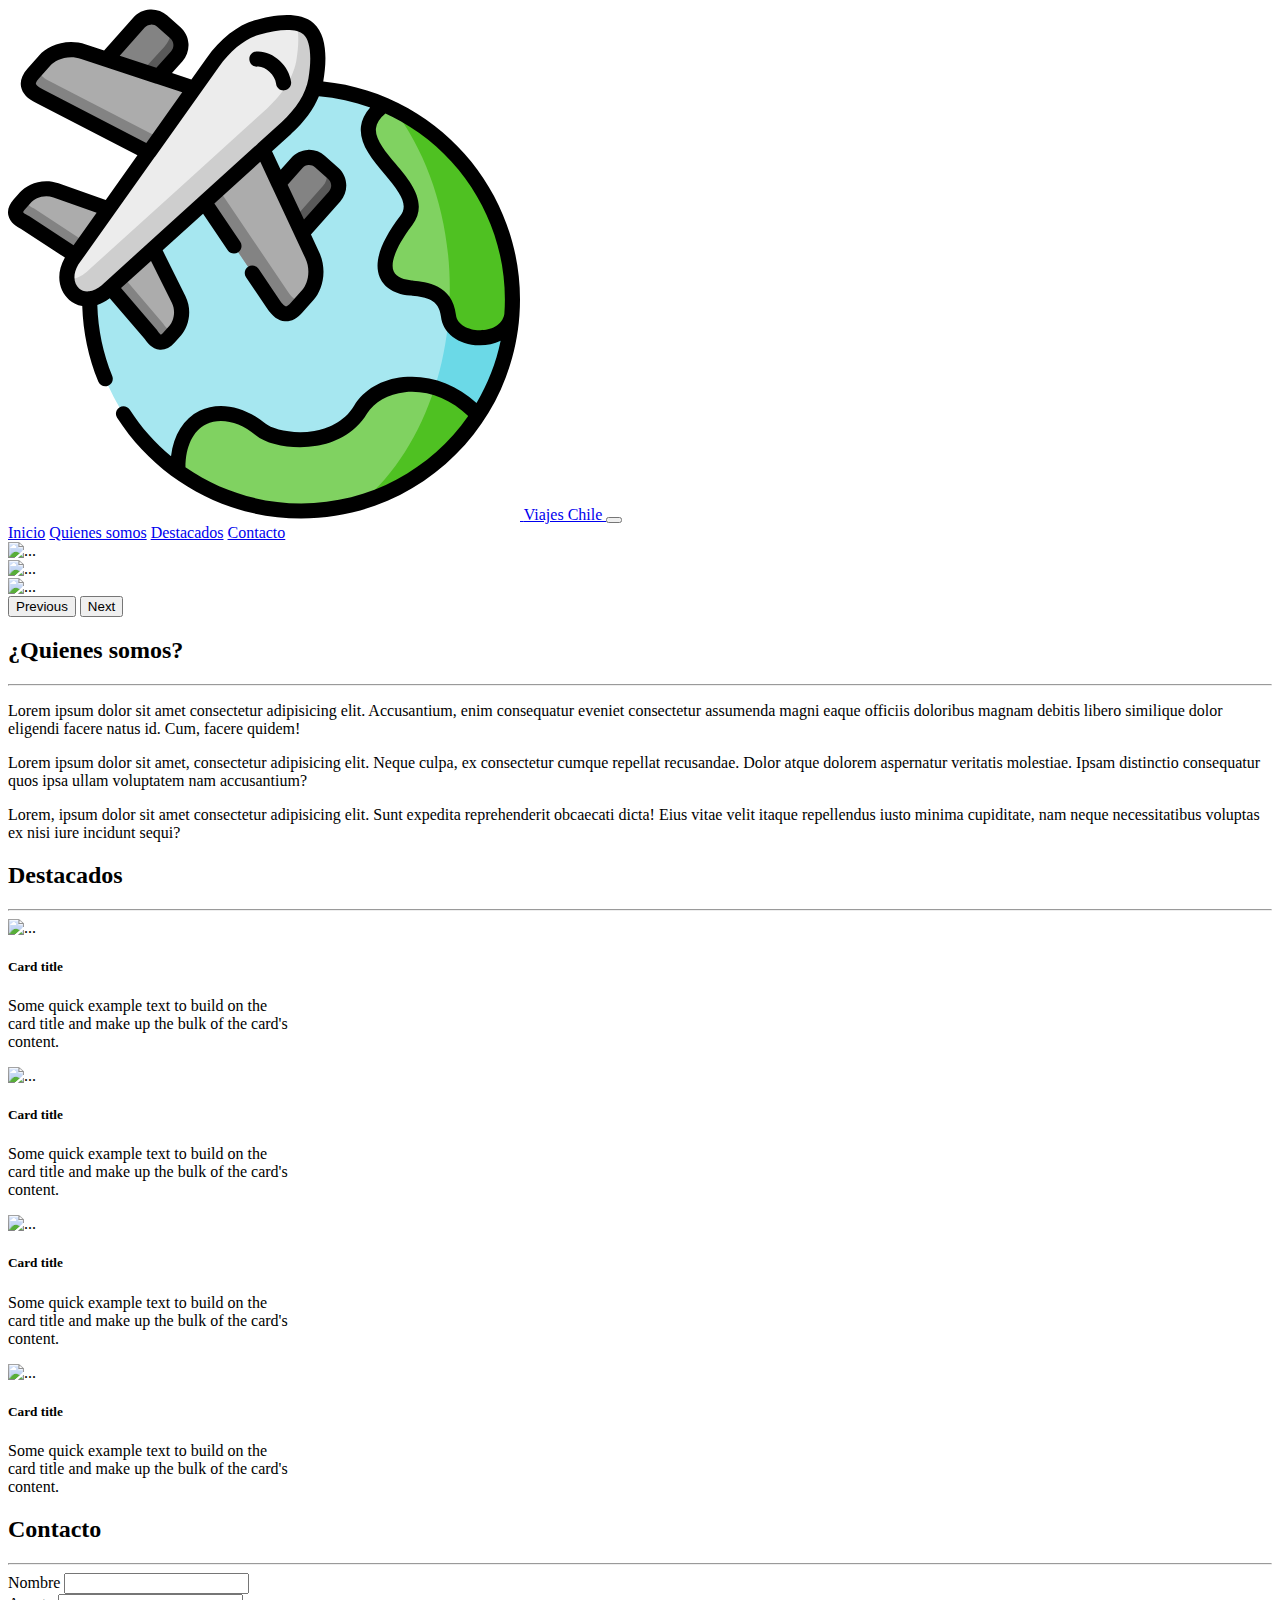
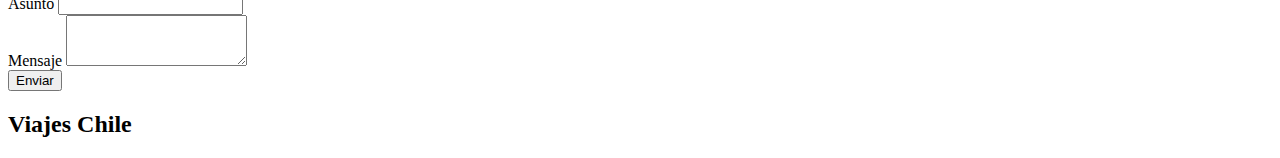
==== index.html @ 180820e5 "arreglo de error en links de las redes del footer" ====
<!DOCTYPE html>
<html lang="en">

<head>
    <meta charset="UTF-8">
    <meta http-equiv="X-UA-Compatible" content="IE=edge">
    <meta name="viewport" content="width=device-width, initial-scale=1.0">
    <link href="https://cdn.jsdelivr.net/npm/bootstrap@5.3.0-alpha3/dist/css/bootstrap.min.css" rel="stylesheet"
        integrity="sha384-KK94CHFLLe+nY2dmCWGMq91rCGa5gtU4mk92HdvYe+M/SXH301p5ILy+dN9+nJOZ" crossorigin="anonymous">
    <link rel="preconnect" href="https://fonts.googleapis.com">
    <link rel="preconnect" href="https://fonts.gstatic.com" crossorigin>
    <link href="https://fonts.googleapis.com/css2?family=Raleway:wght@300;400;500;700&display=swap" rel="stylesheet">
    <link rel="stylesheet" href="assets/css/styles.css">
    <title>Viajes Chile</title>
</head>

<body>


    <section id="inicio">

        <nav class="navbar navbar-expand-lg fixed-top navbar-dark" id="navbar">
            <div class="container">
                <a class="navbar-brand " id="titulo" href="#"> <svg id="Layer_1" enable-background="new 0 0 512 512"
                        height="512" viewBox="0 0 512 512" width="512" xmlns="http://www.w3.org/2000/svg">
                        <g clip-rule="evenodd" fill-rule="evenodd">
                            <path
                                d="m503.929 306.615c-2.627 36.922-14.733 71.272-33.92 100.535-37.746 57.698-102.902 95.791-176.938 95.791-45.941 0-88.455-14.746-123.117-39.751-53.45-38.551-88.284-101.507-88.284-172.378l127.572-177.551 96.564-33.064c24.955 1.486 48.71 7.287 70.581 16.689 6.853 2.943 13.534 6.258 20.015 9.888 64.471 36.236 108.042 105.307 108.042 184.581-.001 5.144-.173 10.23-.515 15.26z"
                                fill="#a6e7f0" />
                            <path
                                d="m396.401 106.774c64.471 36.236 108.042 105.307 108.042 184.581 0 5.144-.171 10.231-.514 15.26-4.825 32.235-60.531 29.149-63.472 1.057-2.712-25.863-26.554-26.52-37.518-27.606-27.01-2.743-39.259-22.062-4.768-67.385 28.724-37.751-76.606-76.073-21.785-115.795 6.852 2.943 13.534 6.258 20.015 9.888z"
                                fill="#80d261" />
                            <path
                                d="m312 153.526 13.248 11.774c6.738 6.001 7.366 16.432 1.371 23.205l-32.607 36.722-24.898-18.261 1.57-31.635 18.159-20.433c5.998-6.773 16.419-7.373 23.157-1.372z"
                                fill="#838383" />
                            <path
                                d="m270.685 175.331 23.327 49.896 10.193 21.862c7.566 16.175 2.113 32.55-3.94 39.351l-11.764 13.231c-8.88 10.031-16.246 7.03-23.384-3.801l-68.668-101.621 9.651-45.809 48.71-7.116z"
                                fill="#acacac" />
                            <path
                                d="m145.341 240.601 25.269 50.868c6.196 12.488 1.627 25.434-3.084 30.749l-6.453 7.259c-6.938 7.83-12.706 5.515-18.273-2.972l-40.287-47.067 9.536-27.52z"
                                fill="#acacac" />
                            <path
                                d="m47.978 182.418 52.622 18.518-.228 36.065-32.864 10.516-51.023-33.35c-9.051-4.544-12.049-10.002-5.082-17.804l6.453-7.287c4.71-5.286 16.988-11.288 30.122-6.658z"
                                fill="#acacac" />
                            <path
                                d="m352.573 401.692c18.816-31.292 76.777-38.437 117.435 5.458-37.746 57.698-102.902 95.791-176.938 95.791-45.941 0-88.455-14.746-123.117-39.751-1.913-57.983 44.884-73.015 82.602-41.837 16.246 13.403 76.291 19.89 100.018-19.661z"
                                fill="#80d261" />
                            <path
                                d="m143.371 9.068c3.883 0 7.766 1.343 10.85 4.115l13.248 11.774c6.767 6.001 7.366 16.461 1.371 23.205l-18.131 20.433h-38.66l-13.591-17.318 32.607-36.722c3.226-3.629 7.738-5.487 12.249-5.487z"
                                fill="#838383" />
                            <path
                                d="m98.458 51.277 52.251 17.318 35.576 11.774-6.282 46.01-39.345 18.232-108.927-56.327c-11.592-5.83-15.418-12.774-6.51-22.805l11.764-13.231c6.025-6.801 21.643-14.146 38.574-8.545z"
                                fill="#acacac" />
                            <path
                                d="m248.871 19.527c17.503-5.201 40.658-8.659 51.68 1.257 11.135 9.773 10.393 33.178 7.281 51.182-.457 2.686-1.114 5.43-2.027 8.23-4.054 12.745-12.763 26.377-27.496 39.837l-23.499 21.29-58.361 52.925-94.023 85.103-3.997 3.772c-5.71 4.744-11.478 7.144-16.76 7.687-17.817 1.829-30.237-17.461-17.702-38.322l3.54-4.972 73.151-102.907 45.627-64.242 18.388-25.834c14.133-19.774 29.608-30.662 44.198-35.006z"
                                fill="#ececec" />
                            <path
                                d="m235.281 121.977-58.361 52.925-94.023 85.103-3.997 3.772c-5.739 4.744-11.478 7.144-16.76 7.687-1.085.114-2.141.143-3.169.114 1.056 12.031 10.65 20.461 22.699 19.233 5.282-.543 11.05-2.943 16.76-7.687l3.997-3.772 94.023-85.103 58.361-52.925 23.499-21.29c14.733-13.46 23.441-27.091 27.496-39.837.914-2.801 1.57-5.544 2.027-8.23 3.112-18.004 3.855-41.409-7.281-51.182-3.141-2.829-7.252-4.572-11.963-5.487 2.77 11.117 1.77 25.405-.286 37.351-.457 2.686-1.114 5.401-2.027 8.202-4.054 12.745-12.763 26.377-27.496 39.837z"
                                fill="#cecece" />
                            <path
                                d="m279.422 282.924-68.697-101.621-14.276 12.946 68.668 101.621c7.138 10.831 14.505 13.831 23.384 3.801l6.424-7.23c-5.566 1.714-10.592-2.029-15.503-9.517z"
                                fill="#838383" />
                            <path
                                d="m314.913 178.074-28.124 31.692 7.224 15.46 32.607-36.722c5.996-6.773 5.368-17.204-1.371-23.205l-11.649-10.374v.029c6.681 6.002 7.28 16.405 1.313 23.12z"
                                fill="#595959" />
                            <path
                                d="m134.169 63.008 16.54 5.587 18.131-20.433c5.996-6.744 5.396-17.204-1.371-23.205l-9.08-8.087c6.71 6.03 4.132 15.303-1.978 21.962z"
                                fill="#595959" />
                            <path
                                d="m151.108 129.864-108.898-56.326c-8.109-4.058-12.42-8.688-11.221-14.546l-5.768 6.487c-8.908 10.031-5.082 16.975 6.51 22.805l108.927 56.326z"
                                fill="#838383" />
                            <path
                                d="m155.049 315.388-40.287-47.067-12.249 11.117 40.287 47.067c5.568 8.487 11.335 10.802 18.273 2.972l5.825-6.544c-4.226 1.114-8.08-1.829-11.849-7.545z"
                                fill="#838383" />
                            <path
                                d="m77.13 233.971-50.994-33.35c-6.11-3.086-9.451-6.544-8.851-10.888l-5.882 6.63c-6.967 7.802-3.969 13.26 5.082 17.804l51.023 33.35z"
                                fill="#838383" />
                            <path
                                d="m504.443 291.355c0-79.274-43.571-148.345-108.042-184.581-3.455-1.943-6.995-3.801-10.593-5.573 34.577 45.781 55.991 109.28 55.991 179.466 0 9.573-.4 19.004-1.171 28.263 4.426 26.92 58.561 29.435 63.3-2.315.343-5.03.515-10.116.515-15.26z"
                                fill="#4fc122" />
                            <path
                                d="m503.929 306.615c-4.74 31.749-58.875 29.235-63.3 2.315-2.084 24.834-6.824 48.553-13.876 70.643 14.961 4.401 30.037 13.288 43.257 27.577 19.186-29.263 31.292-63.613 33.919-100.535z"
                                fill="#6bd9e7" />
                            <path
                                d="m426.752 379.573c-15.047 47.267-40.573 87.132-72.637 114.424 48.082-14.517 88.969-45.695 115.894-86.846-13.22-14.29-28.296-23.177-43.257-27.578z"
                                fill="#4fc122" />
                        </g>
                        <path
                            d="m512 291.354c0-79.124-42.876-152.375-111.898-191.17-26.384-14.819-54.89-23.801-84.85-26.795.008-.045.019-.09.027-.135 3.396-19.647 4.463-45.682-9.673-58.088-14.816-13.333-43.254-7.528-58.891-2.883-17.564 5.229-34.229 18.32-48.202 37.873l-15.132 21.289-19.399-6.424 10.506-11.839c4.248-4.778 6.377-10.945 5.996-17.364-.381-6.413-3.222-12.278-7.994-16.512l-13.243-11.766c-4.768-4.247-10.927-6.373-17.332-5.995-6.398.382-12.257 3.218-16.501 7.992l-29.31 33.009-18.171-6.017c-21.062-6.966-39.411 2.587-46.596 10.698l-11.766 13.235c-5.468 6.157-7.666 12.28-6.531 18.202 1.238 6.463 6.242 11.819 15.22 16.334l101.188 52.325-31.701 44.599-47.257-16.632c-17.015-6-32.212 1.951-38.293 8.776l-6.432 7.263c-4.64 5.196-6.494 10.45-5.509 15.614 1.519 7.973 9.342 12.209 12.45 13.782l44.198 28.889c-10.188 17.855-5.242 34.041 4.36 42.283 3.346 2.872 7.799 5.188 12.979 6.153.84 26.083 6.207 51.472 16.017 75.569 1.194 2.933 4.02 4.71 7.002 4.71.949 0 1.913-.18 2.846-.559 3.865-1.574 5.724-5.983 4.15-9.848-9.211-22.628-14.218-46.486-14.932-71.002 4.006-1.317 8.177-3.498 12.412-6.765l35.011 40.903c1.943 2.935 7.041 10.148 15.096 10.731.352.025.702.038 1.052.038 4.866 0 9.514-2.464 13.825-7.328l6.46-7.268c6.084-6.864 12.222-22.946 4.196-39.124l-22.728-45.754 40.42-36.648 24.642 36.47c1.46 2.161 3.843 3.326 6.269 3.326 1.456 0 2.927-.42 4.224-1.296 3.458-2.337 4.368-7.034 2.031-10.493l-25.854-38.264 45.922-41.636 11.48 24.581c.048.108.097.215.15.321l33.428 71.577c6.497 13.889.96 26.967-2.743 31.127l-11.775 13.243c-2.578 2.913-4.28 3.654-4.891 3.577-.866-.061-3.214-1.505-6.573-6.601l-20.844-30.835c-2.336-3.457-7.035-4.365-10.493-2.029-3.458 2.337-4.366 7.035-2.029 10.494l20.795 30.762c5.585 8.473 11.496 12.819 18.072 13.286.387.028.771.042 1.156.042 5.604-.001 11.023-2.914 16.113-8.665l11.761-13.228c7.219-8.111 14.544-27.475 5.142-47.573l-8.103-17.349 29.327-33.027c8.755-9.888 7.857-25.077-2.008-33.864l-13.242-11.768c-4.774-4.253-10.932-6.389-17.34-6.004-6.404.38-12.264 3.225-16.491 7.999l-10.522 11.839-8.653-18.529 19.363-17.556c.007-.006.013-.012.02-.018 12.864-11.747 22.171-24.486 27.512-37.466 17.676 1.522 34.815 5.286 51.268 11.234-5.329 5.893-8.372 12.158-9.205 18.953-2.124 17.315 10.788 32.654 23.275 47.489 17.164 20.392 24.329 31.209 15.904 42.282-19.84 26.071-26.687 46.691-20.352 61.287 3.13 7.211 10.94 16.22 30.389 18.196.629.063 1.299.123 2.005.187 14.137 1.285 26.973 3.834 28.741 20.684 1.731 16.531 17.42 28.398 38.152 28.857.372.008.745.013 1.119.013 6.984 0 14.149-1.449 20.434-4.494-4.614 22.277-12.876 43.23-24.118 62.218-21.101-19.23-47.301-28.632-73.179-25.954-21.681 2.238-39.633 12.698-49.257 28.705-10.116 16.861-27.211 22.976-39.77 25.137-21.578 3.711-42.298-1.922-48.954-7.412-21.109-17.449-46.316-22.35-65.781-12.791-15.952 7.834-25.969 24.06-28.568 45.57-15.758-13.147-29.692-28.785-41.194-46.624-2.261-3.508-6.937-4.517-10.447-2.257-3.507 2.262-4.518 6.939-2.256 10.447 40.624 63.008 109.388 100.625 183.947 100.625 58.484 0 113.465-22.796 154.814-64.19 37.463-37.502 59.675-86.204 63.516-138.564.001-.004.001-.007.002-.01.062-.414.08-.824.074-1.23.342-5.022.525-10.072.525-15.152zm-217.497-131.447c1.555-1.756 3.714-2.801 6.079-2.942 2.364-.145 4.639.642 6.398 2.209l13.242 11.768c3.653 3.254 3.985 8.886.745 12.545l-24.985 28.137-16.344-34.994zm-157.79-140.331c1.561-1.756 3.728-2.802 6.101-2.943 2.371-.158 4.634.638 6.387 2.199l13.254 11.778c1.755 1.557 2.8 3.725 2.941 6.104.142 2.386-.641 4.668-2.209 6.432l-14.822 16.704-36.641-12.133zm-101.586 61.957c-6.612-3.325-7.197-5.479-7.242-5.713-.115-.598.386-2.392 2.985-5.318l11.773-13.243c3.685-4.159 15.999-11.193 30.542-6.38l74.85 24.785c.126.048.254.086.382.127l25.803 8.544-35.927 50.545zm-15.251 125.881c-3.323-1.668-4.404-2.856-4.706-3.271.127-.362.547-1.263 1.891-2.77l6.437-7.269c2.613-2.932 11.773-8.155 21.972-4.557l43.169 15.191-23.083 32.475-44.935-29.37c-.241-.158-.49-.301-.745-.429zm143.964 87.413c4.797 9.67.656 19.416-1.962 22.37l-6.461 7.269c-1.325 1.495-2.17 2.016-2.516 2.185-.449-.255-1.751-1.194-3.782-4.291-.176-.268-.369-.525-.577-.768l-35.519-41.496 29.992-27.193zm109.375-180.376-23.291 21.117c-.13.111-.257.225-.378.343l-156.066 141.5c-4.184 3.445-8.473 5.417-12.424 5.874-.086.007-.172.013-.257.023-3.649.363-7.001-.57-9.692-2.88-4.926-4.228-7.061-13.213-.804-23.809l76.415-107.506c.057-.077.112-.154.166-.234l63.936-89.951c11.99-16.777 25.894-27.898 40.203-32.157 20.81-6.185 37.853-6.326 44.542-.307 6.675 5.858 8.521 22.8 4.817 44.226-2.516 14.696-11.911 29.828-27.167 43.761zm198.213 207.755c-10.884-.241-22.435-5.581-23.455-15.322-3.209-30.599-30.676-33.096-42.404-34.162-.663-.061-1.293-.118-1.866-.175-6.705-.68-15.277-2.825-18.032-9.175-3.827-8.816 2.921-25.626 18.515-46.117 16.673-21.913-1.648-43.678-16.369-61.167-10.402-12.357-21.158-25.136-19.836-35.915.604-4.925 3.726-9.712 9.489-14.554 5.154 2.356 10.233 4.936 15.229 7.742 64.265 36.12 104.187 104.323 104.187 177.992 0 4.951-.187 9.859-.535 14.723-2.202 12.246-14.722 16.365-24.923 16.13zm-178.358 173.178c-42.062 0-82.134-12.887-115.609-36.088.134-20.956 7.608-36.519 20.79-42.992 14.06-6.908 33.023-2.739 49.494 10.878 12.106 9.987 38.392 14.565 61.139 10.654 15.677-2.697 37.106-10.482 50.165-32.25 7.043-11.713 21.194-19.734 37.852-21.453 22.298-2.308 45.073 6.344 63.312 23.836-36.874 52.805-98.042 87.415-167.143 87.415z" />
                        <path
                            d="m248.269 43.546c-4.159.349-7.248 4.002-6.9 8.161.349 4.16 3.999 7.258 8.162 6.9 7.583-.615 17.629 8.602 18.553 17.04.424 3.87 3.698 6.736 7.503 6.736.275 0 .553-.015.832-.046 4.149-.454 7.144-4.186 6.69-8.334-1.828-16.692-19.08-31.793-34.84-30.457z" />
                    </svg> <span id="titulo"> Viajes Chile </span> </a>
                <button class="navbar-toggler" type="button" data-bs-toggle="collapse"
                    data-bs-target="#navbarNavAltMarkup" aria-controls="navbarNavAltMarkup" aria-expanded="false"
                    aria-label="Toggle navigation">
                    <span class="navbar-toggler-icon"></span>
                </button>
                <div class="collapse navbar-collapse" id="navbarNavAltMarkup">
                    <div class="navbar-nav ms-auto">
                        <a class="nav-link active" aria-current="page" href="#inicio" smoothScroll="true">Inicio</a>
                        <a class="nav-link  d-none d-md-block" href="#quienes-somos" smoothScroll="true">Quienes
                            somos</a>
                        <a class="nav-link  " href="#destacados" smoothScroll="true">Destacados</a>
                        <a class="nav-link" href="#contacto" smoothScroll="true">Contacto</a>
                    </div>
                </div>
            </div>
        </nav>


        <div id="carouselExampleFade" class="carousel slide carousel-fade" data-bs-ride="carousel">
            <div class="carousel-inner">
                <div class="carousel-item active">
                    <img src="/assets/img/carousel1.jpg" class="d-block w-100" alt="...">
                </div>
                <div class="carousel-item">
                    <img src="/assets/img/carousel2.jpg" class="d-block w-100" alt="...">
                </div>
                <div class="carousel-item">
                    <img src="/assets/img/carousel3.jpg" class="d-block w-100" alt="...">
                </div>
            </div>
            <button class="carousel-control-prev" type="button" data-bs-target="#carouselExampleFade"
                data-bs-slide="prev">
                <span class="carousel-control-prev-icon" aria-hidden="true"></span>
                <span class="visually-hidden">Previous</span>
            </button>
            <button class="carousel-control-next" type="button" data-bs-target="#carouselExampleFade"
                data-bs-slide="next">
                <span class="carousel-control-next-icon" aria-hidden="true"></span>
                <span class="visually-hidden">Next</span>
            </button>
        </div>
    </section>



    <section id="quienes-somos" class="d-none d-md-block py-5  ">

        <h2 id="quienes-somos-titulo" class="text-center text-uppercase ">¿Quienes somos?</h2>
        <hr class="linea-separadora container ">


        <div class=" paragraphs d-flex my-4   px-0 row justify-content-around ">

            <div class="d-flex flex-column col-3 py-2" id="parrafo-1   ">

                <div class="icon-container text-center py-1 "><i class="fa-solid fa-plane fa-lg"
                        style="color: #ffffff;"></i></div>
                <p>Lorem ipsum dolor sit amet consectetur adipisicing elit. Accusantium, enim consequatur eveniet
                    consectetur assumenda magni eaque officiis doloribus magnam debitis libero similique dolor eligendi
                    facere natus id. Cum, facere quidem!</p>
            </div>
            <div id="parrafo-2 " class="d-flex flex-column-reverse col-3 ">

                <div class="icon-container text-center py-1 "><i class="fa-solid fa-mountain fa-lg"></i></div>
                <p>Lorem ipsum dolor sit amet, consectetur adipisicing elit. Neque culpa, ex consectetur cumque repellat
                    recusandae. Dolor atque dolorem aspernatur veritatis molestiae. Ipsam distinctio consequatur quos
                    ipsa ullam voluptatem nam accusantium?</p>
            </div>
            <div id="parrafo-3" class="d-flex flex-column col-3  ">

                <div class="icon-container text-center py-1 "><i class="fa-solid fa-route fa-lg"
                        style="color: #ffffff;"></i></i></div>
                <p>Lorem, ipsum dolor sit amet consectetur adipisicing elit. Sunt expedita reprehenderit obcaecati
                    dicta! Eius vitae velit itaque repellendus iusto minima cupiditate, nam neque necessitatibus
                    voluptas ex nisi iure incidunt sequi?</p>
            </div>

        </div>

    </section>

    <section id="destacados" class="py-5">

        <h2 class="text-center text-uppercase ">Destacados</h2>
        <hr class="linea-separadora container">

        <div id="cards-container "
            class=" py-2 container d-flex flex-column justify-content-lg-between  justify-content-xl-between  justify-content-xxl-between flex-lg-row flex-xl-row flex-xxl-row ">
            <div class="card my-3 mx-auto" style="width: 18rem;">
                <img src="/assets/img/card1.jpg" class="card-img-top" alt="...">
                <div class="card-body">
                    <h5 class="card-title related-recipe-title text-center ">Card title</h5>
                    <p class="card-text">Some quick example text to build on the card title and make up the bulk of the
                        card's content.</p>
                </div>
            </div>
            <div class="card my-3 mx-auto" style="width: 18rem;">
                <img src="/assets/img/card2.jpg" class="card-img-top" alt="...">
                <div class="card-body">
                    <h5 class="card-title related-recipe-title text-center ">Card title</h5>
                    <p class="card-text">Some quick example text to build on the card title and make up the bulk of the
                        card's content.</p>
                </div>
            </div>
            <div class="card my-3 mx-auto " style="width: 18rem;">
                <img src="/assets/img/card3.jpg" class="card-img-top" alt="...">
                <div class="card-body">
                    <h5 class="card-title related-recipe-title text-center ">Card title</h5>
                    <p class="card-text">Some quick example text to build on the card title and make up the bulk of the
                        card's content.</p>
                </div>
            </div>
            <div class="card my-3 mx-auto" style="width: 18rem;">
                <img src="/assets/img/card4.jpg" class="card-img-top" alt="...">
                <div class="card-body">
                    <h5 class="card-title related-recipe-title text-center ">Card title</h5>
                    <p class="card-text">Some quick example text to build on the card title and make up the bulk of the
                        card's content.</p>
                </div>
            </div>
        </div>
    </section>

    <section id="contacto" class="py-5">
        <h2 class="text-center text-uppercase ">Contacto</h2>
        <hr class="linea-separadora container ">

        <div class="container">
            <div class="mb-3">
                <label for="exampleFormControlInput1" class="form-label">Nombre</label>
                <input type="email" class="form-control" id="exampleFormControlInput1">
            </div>
            <div class="mb-3">
                <label for="exampleFormControlInput1" class="form-label">Asunto</label>
                <input type="text" class="form-control" id="exampleFormControlInput2">
            </div>
            <div class="mb-3">
                <label for="exampleFormControlTextarea1" class="form-label">Mensaje</label>
                <textarea class="form-control" id="exampleFormControlTextarea1" rows="3"></textarea>
            </div>

            <button type="button" class="btn button">Enviar</button>

        </div>
    </section>

    <footer id="footer" class="py-5">
        <div class="container d-flex justify-content-between">
            <h2 id="titulo-footer" class="text-uppercase ">Viajes Chile</h2>
            <div class="icons  ">
                <a href="https://github.com/"><i class="fa-brands fa-github fa-2xl mx-1 "
                    style="color: #ffffff;"></i></a>
                <a href="https://www.linkedin.com/in/paolo-cordova-miranda/"> <i
                        class="fa-brands fa-linkedin fa-2xl mx-1 " style="color: #ffffff;"></i></a>
                <a href="https://twitter.com/"><i class="fa-brands fa-square-twitter fa-2xl mx-1"
                        style="color: #ffffff;"></i></a>
                <a href="https://es-la.facebook.com/"> <i class="fa-brands fa-square-facebook fa-2xl mx-1 "
                        style="color: #ffffff;"></i></a>


            </div>
    </footer>
    </div>
    <script src="https://kit.fontawesome.com/6d704114c3.js" crossorigin="anonymous"></script>
    <script src="/assets/js/scripts.js"></script>
    <script src="https://cdn.jsdelivr.net/npm/@popperjs/core@2.11.7/dist/umd/popper.min.js"
        integrity="sha384-zYPOMqeu1DAVkHiLqWBUTcbYfZ8osu1Nd6Z89ify25QV9guujx43ITvfi12/QExE"
        crossorigin="anonymous"></script>
    <script src="https://cdn.jsdelivr.net/npm/bootstrap@5.3.0-alpha3/dist/js/bootstrap.min.js"
        integrity="sha384-Y4oOpwW3duJdCWv5ly8SCFYWqFDsfob/3GkgExXKV4idmbt98QcxXYs9UoXAB7BZ"
        crossorigin="anonymous"></script>

</body>

</html>
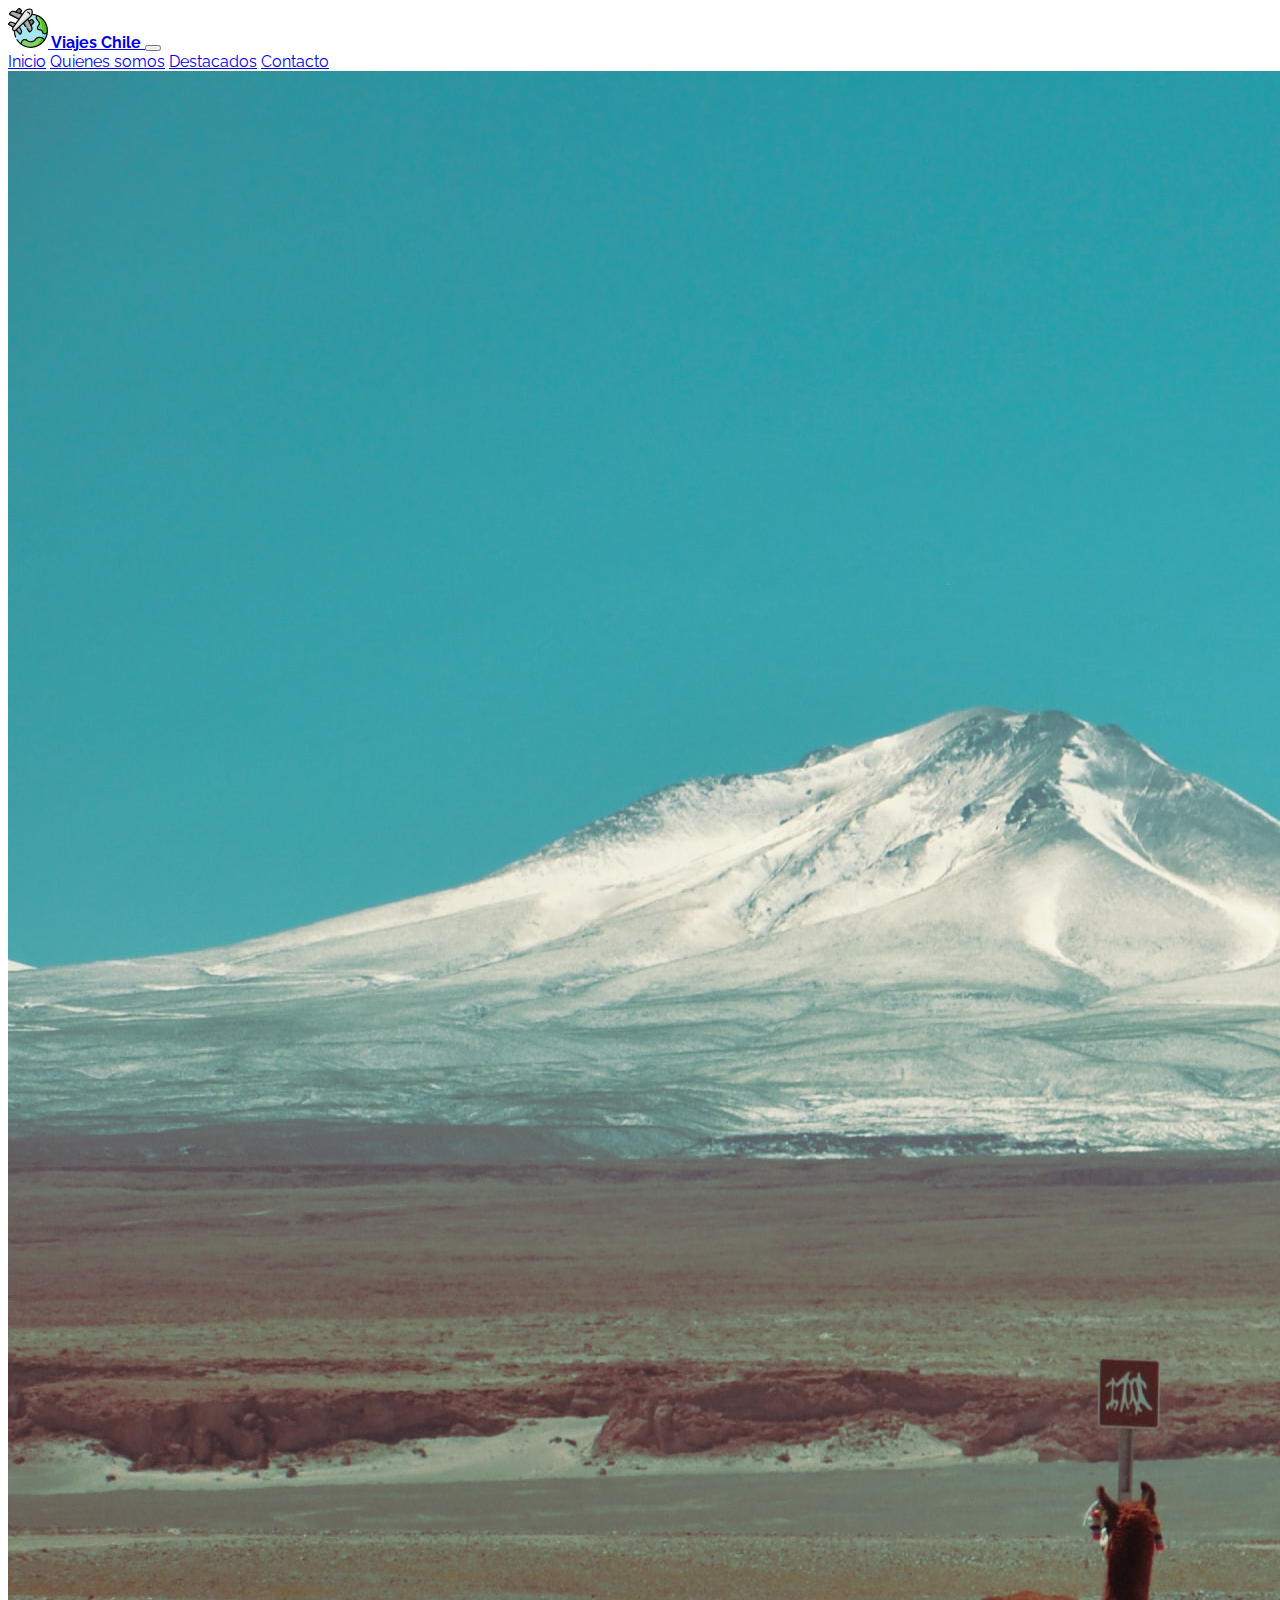
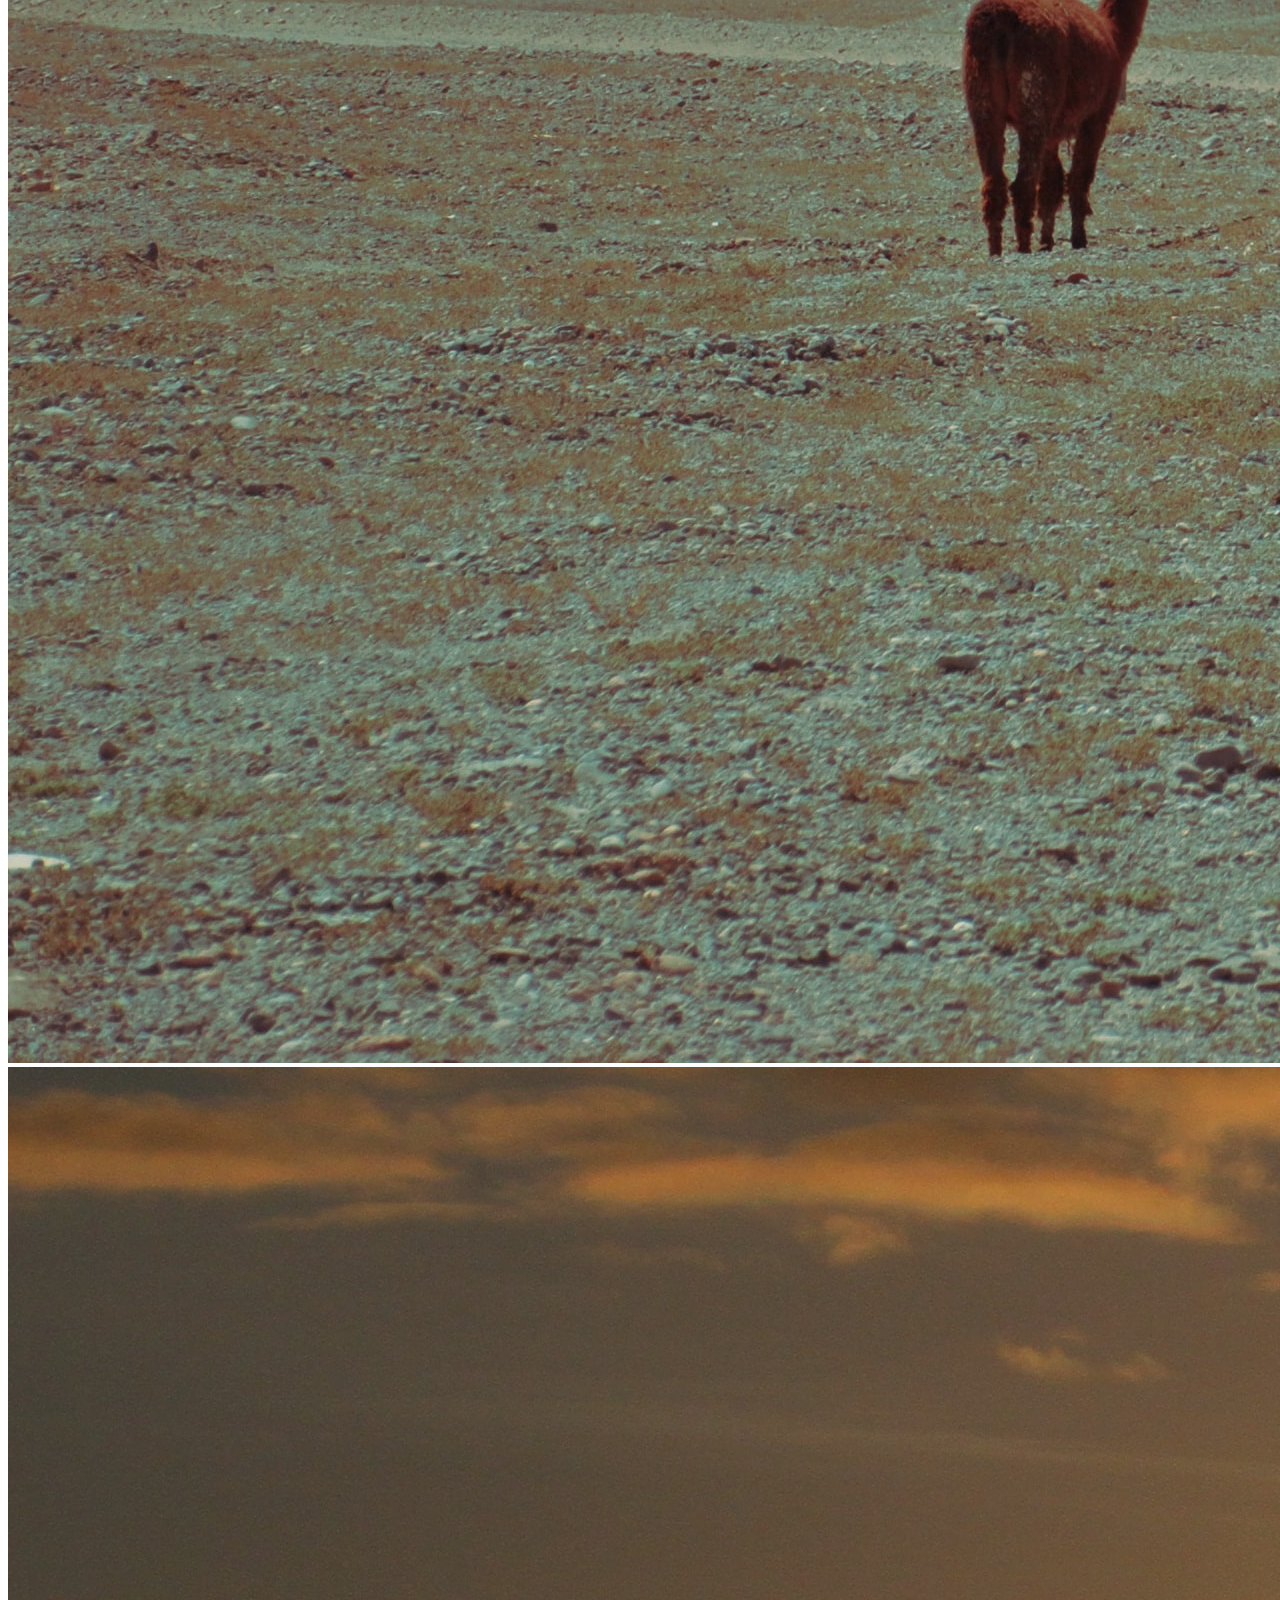
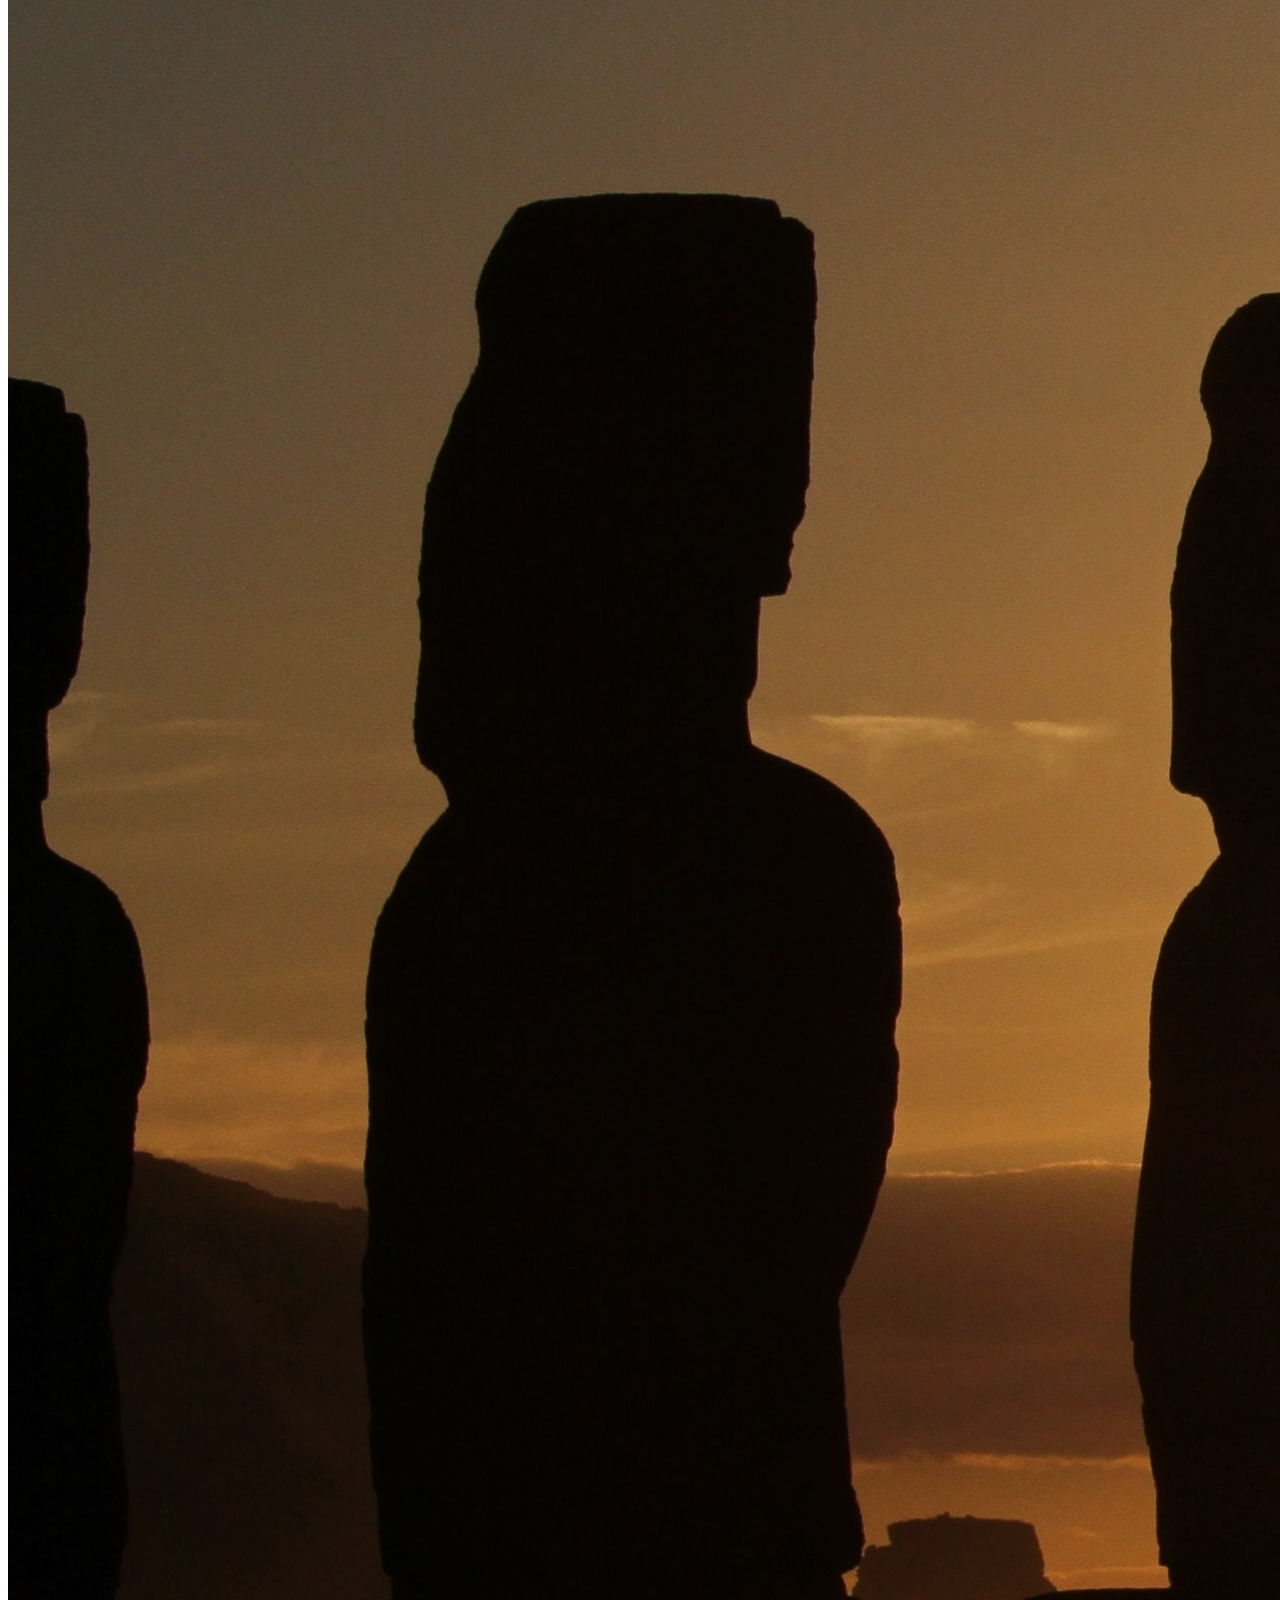
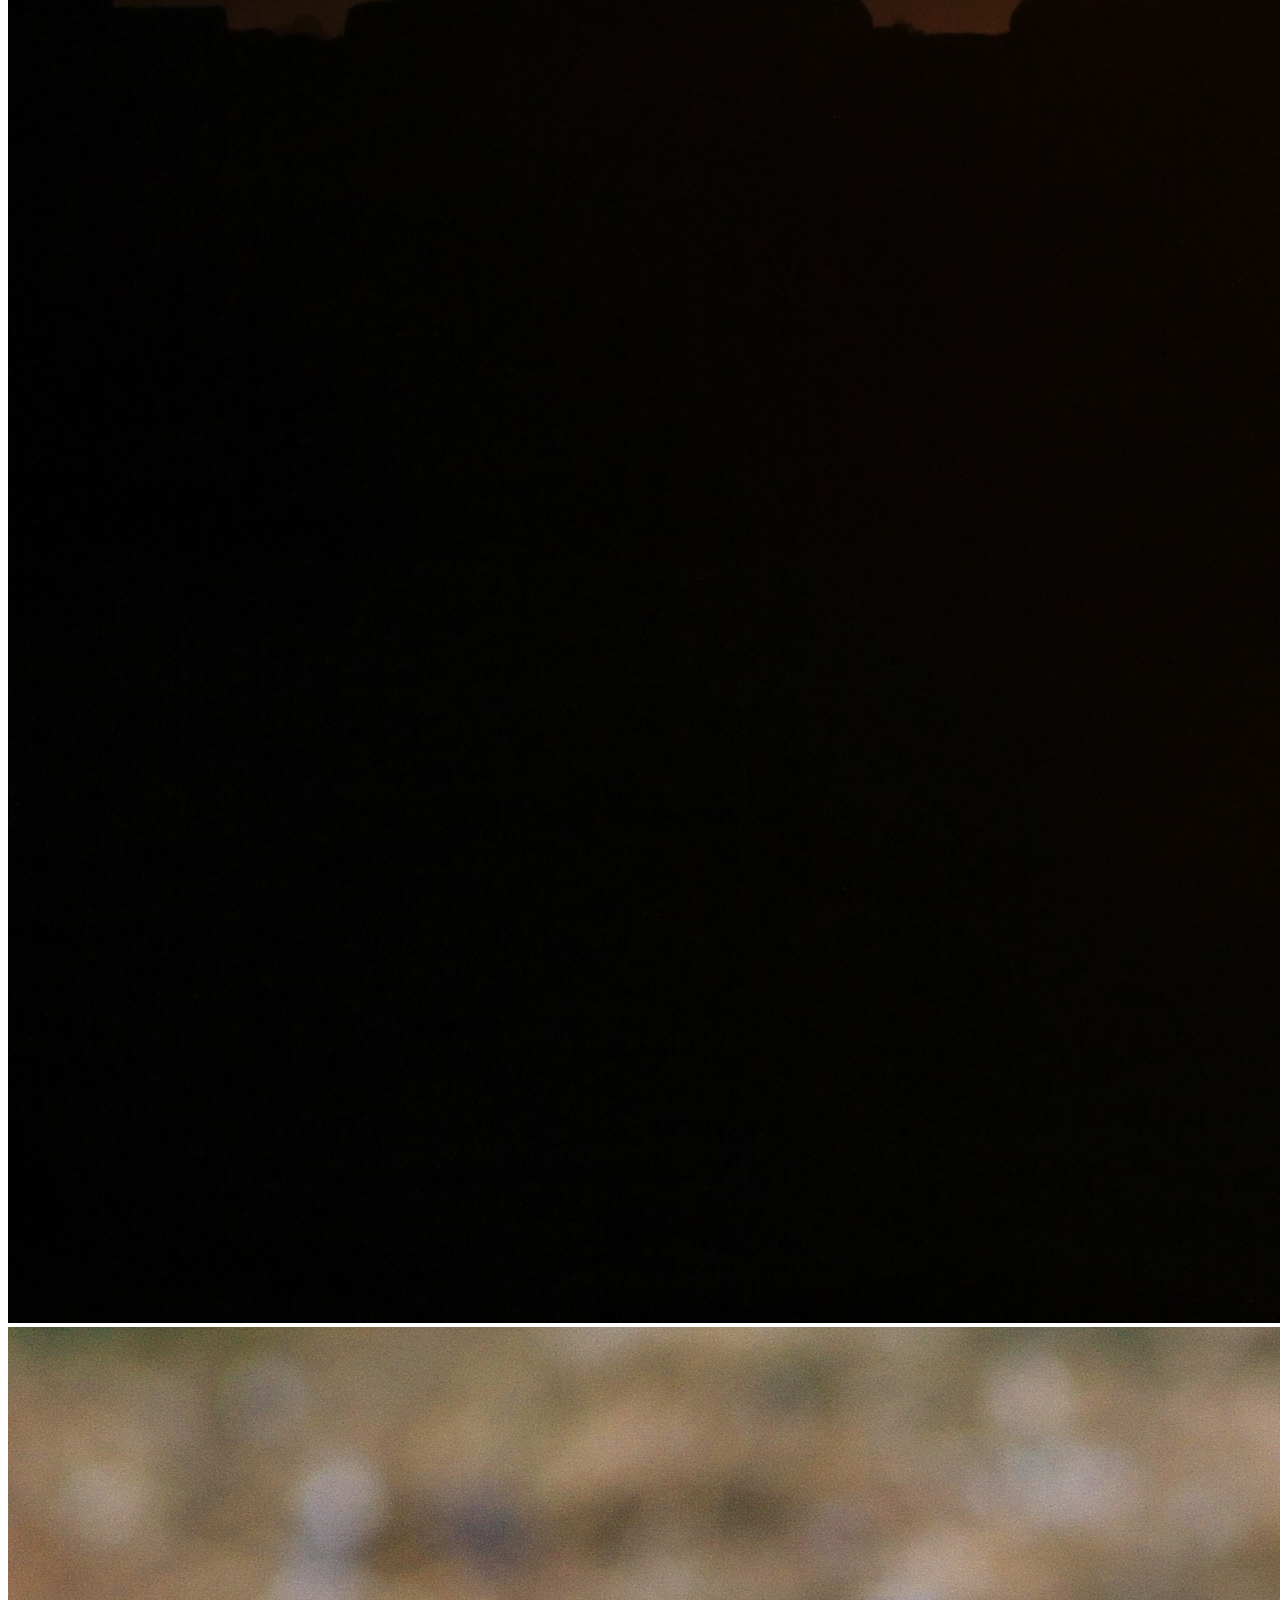
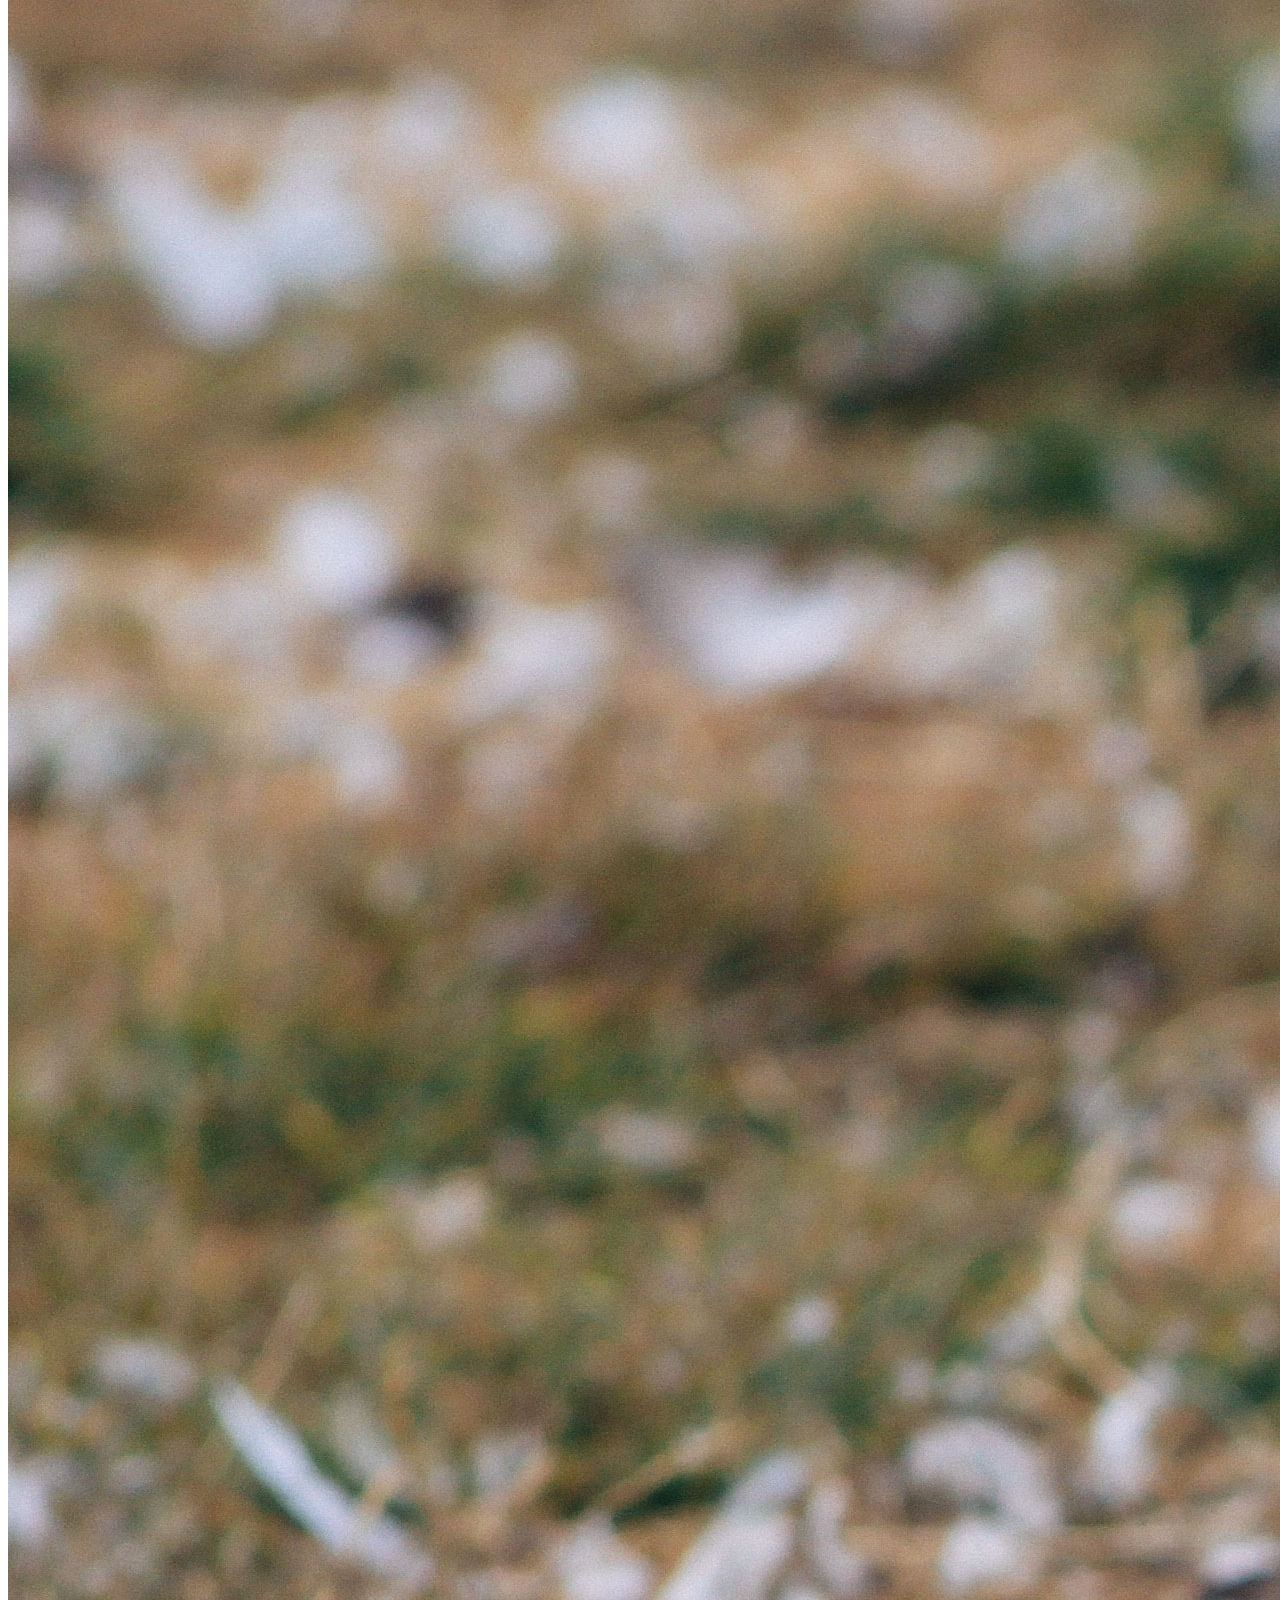
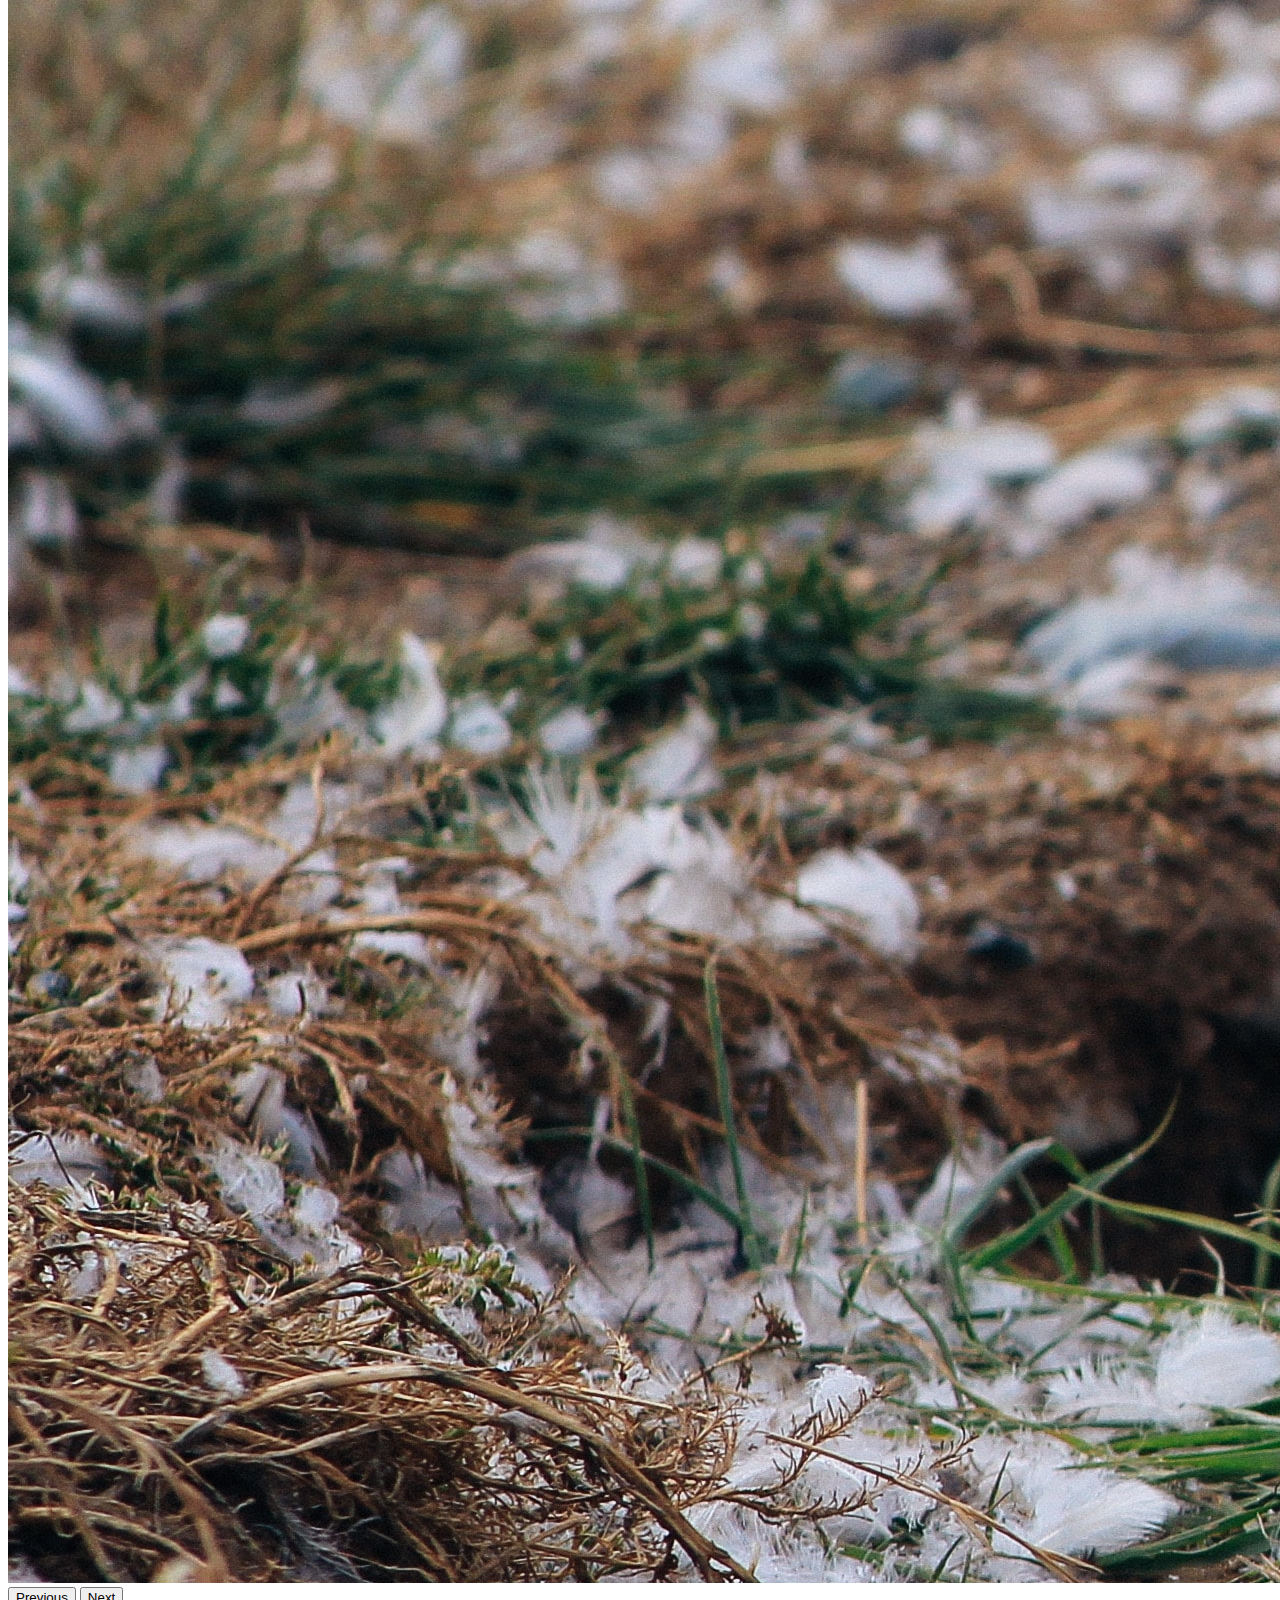
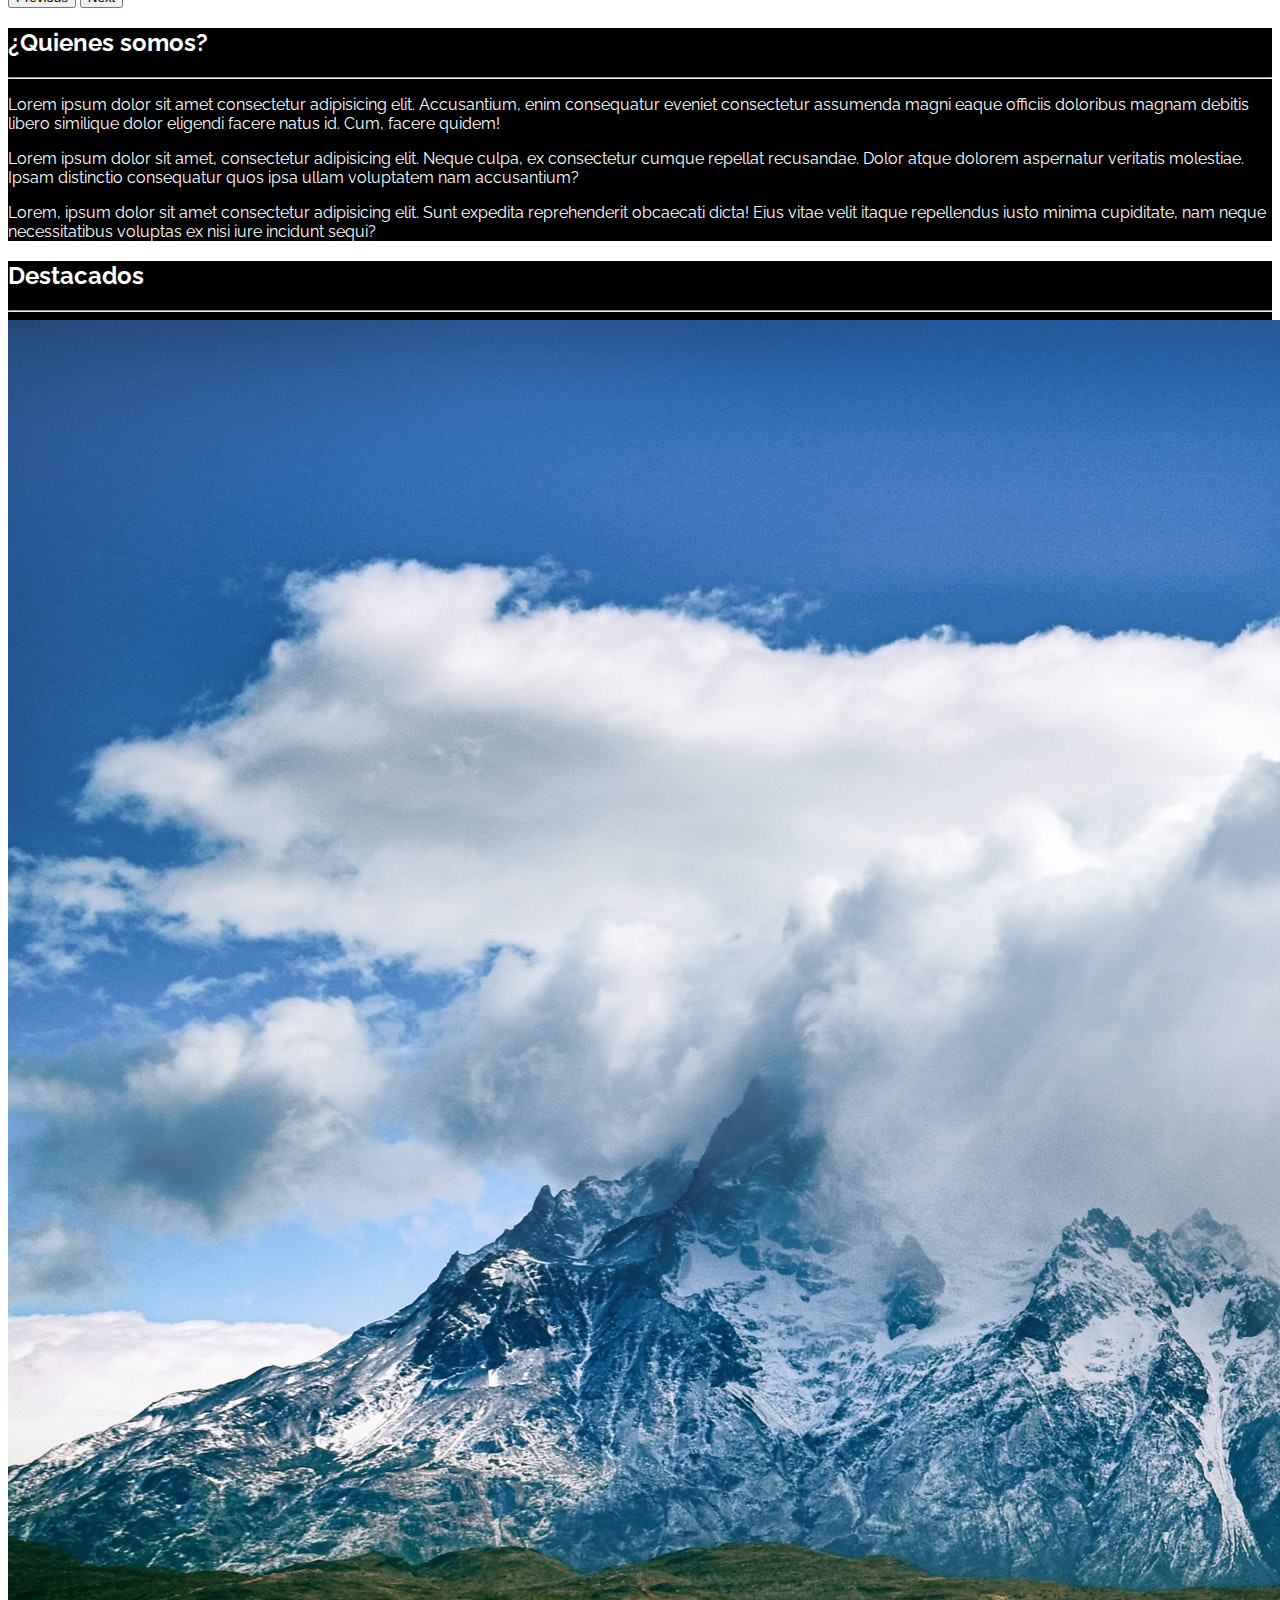
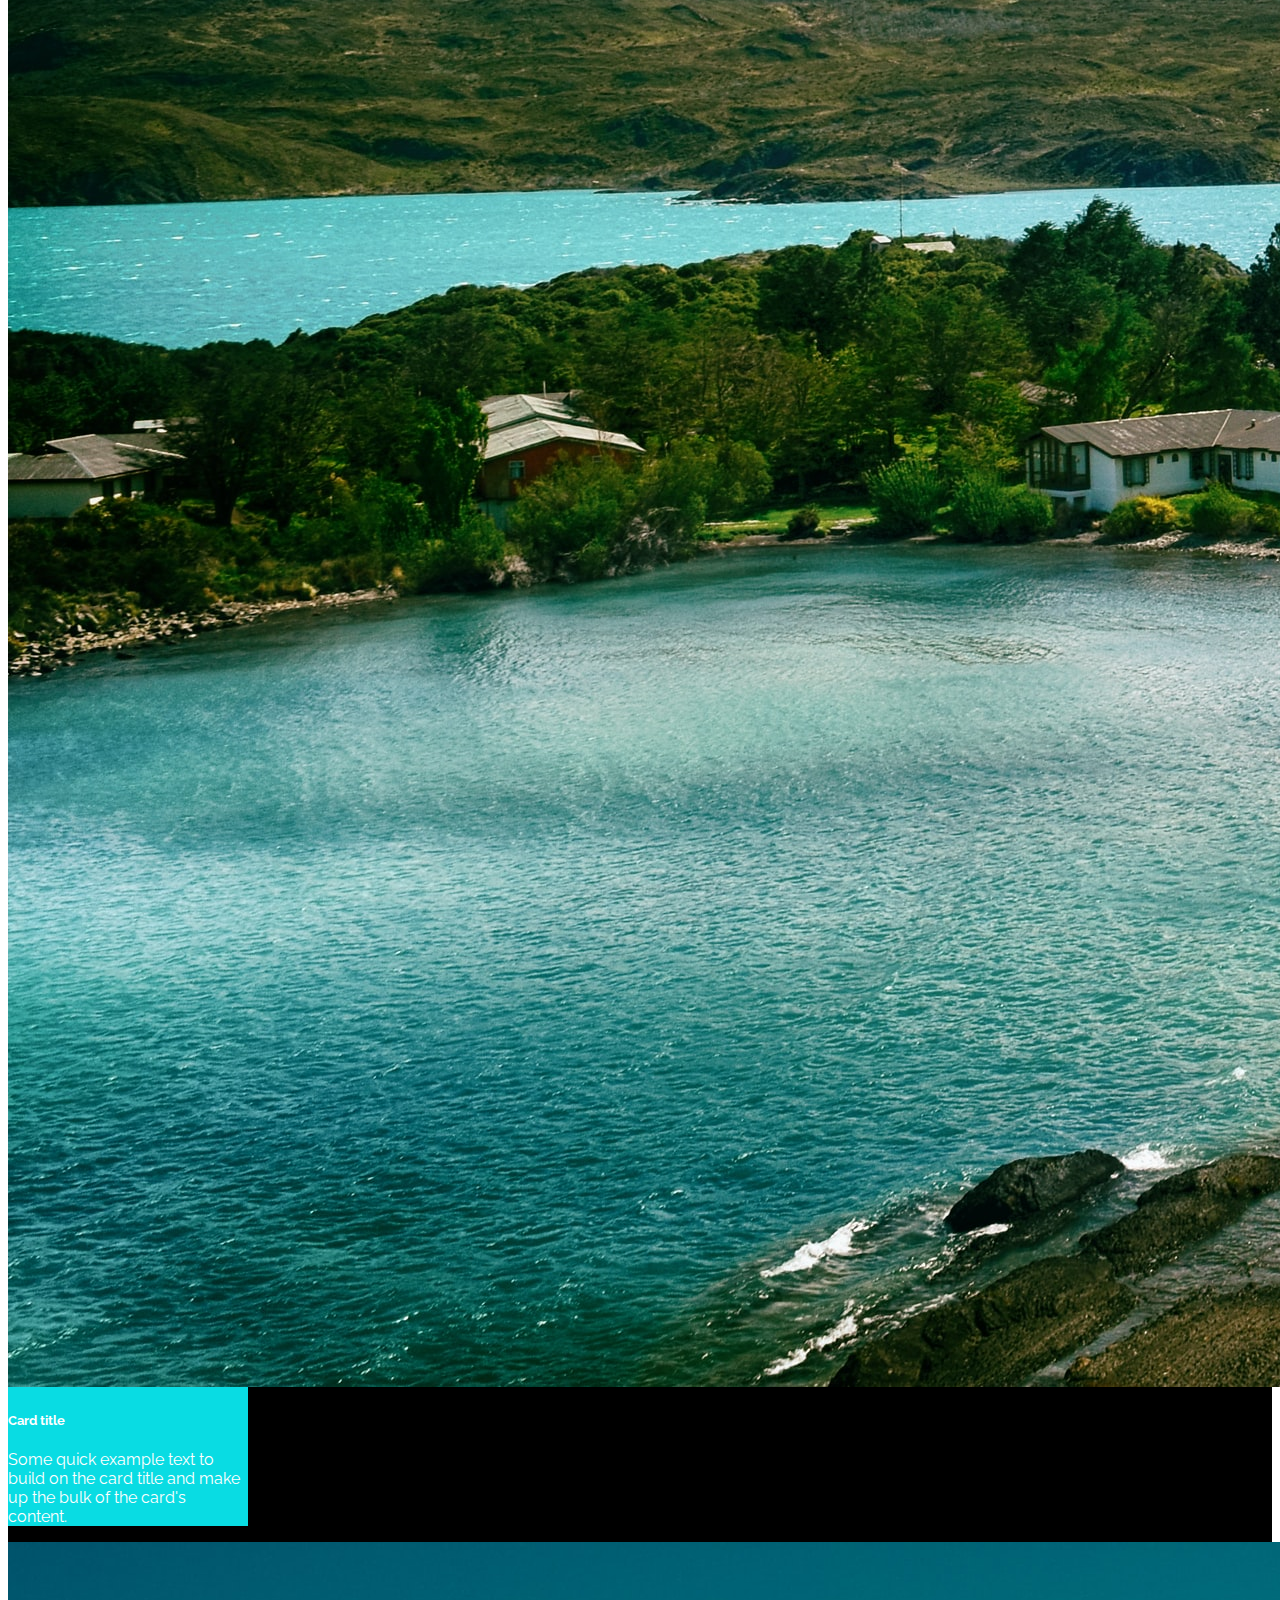
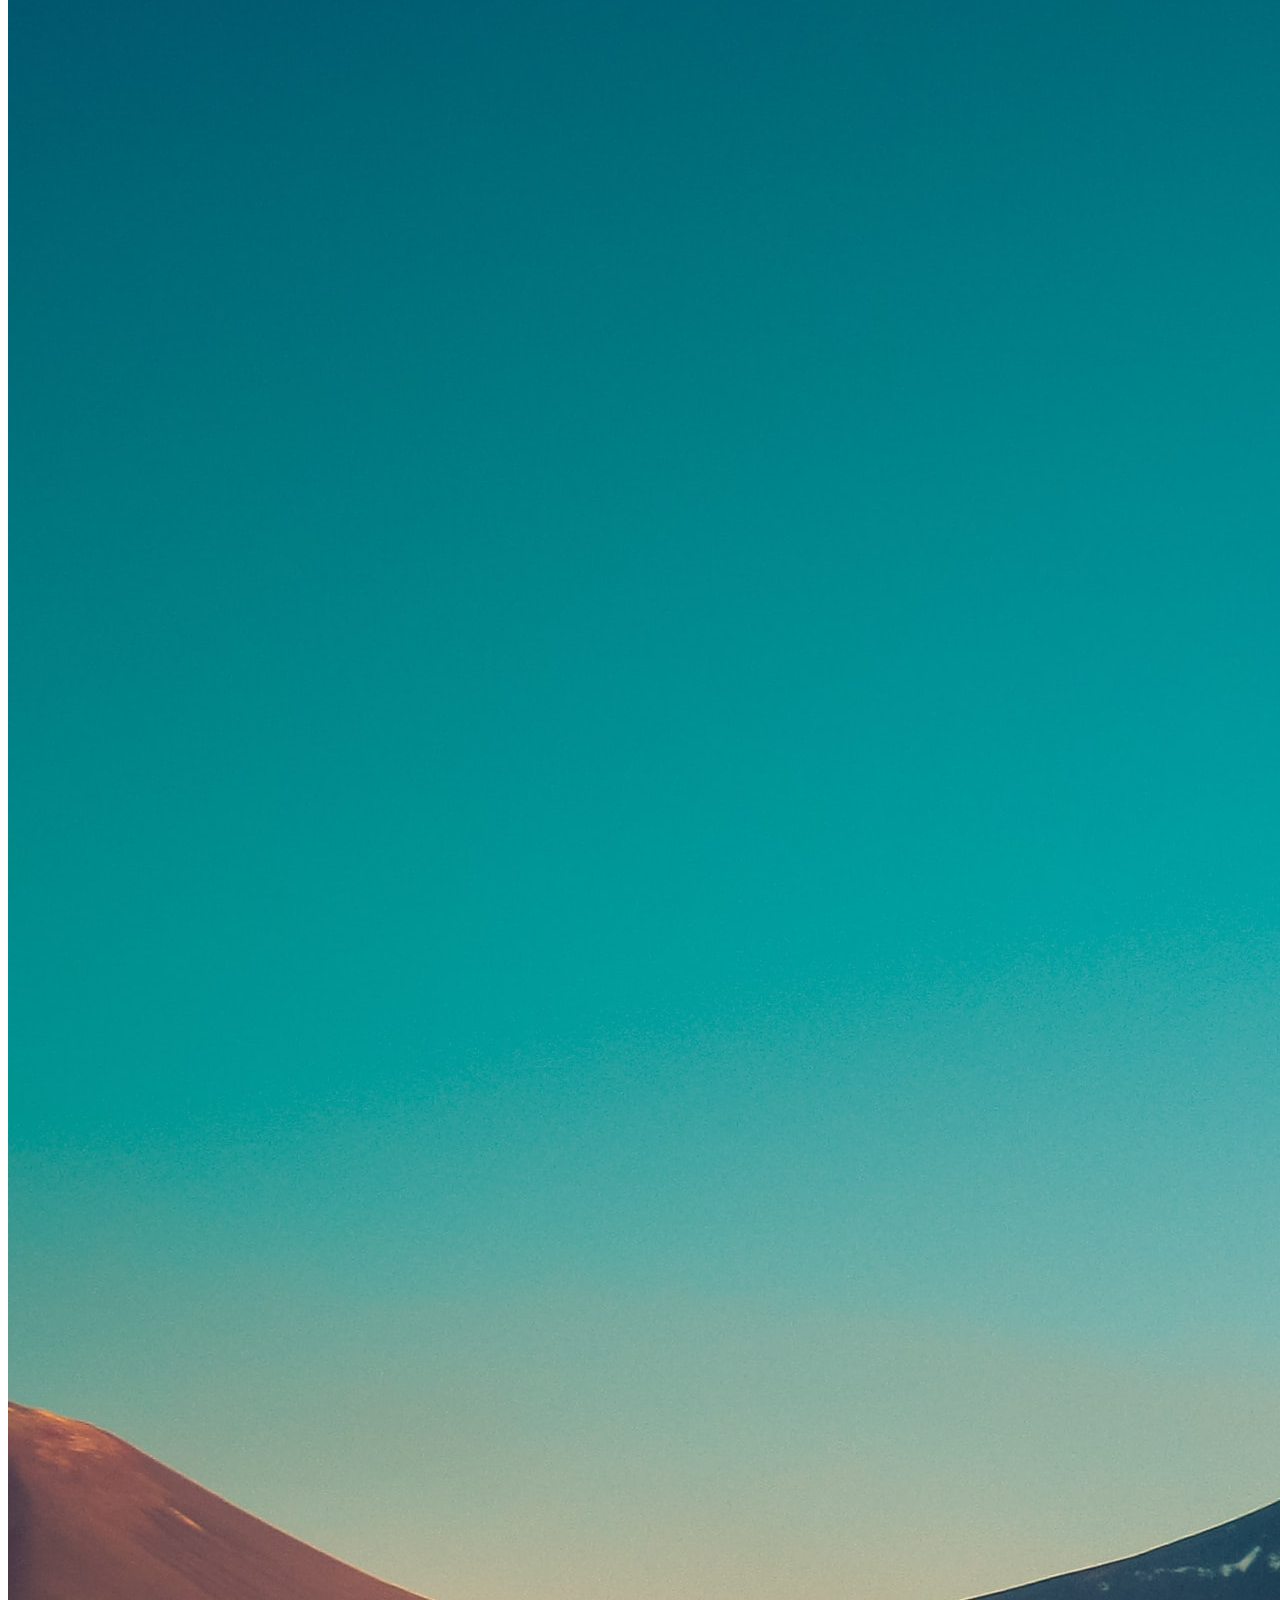
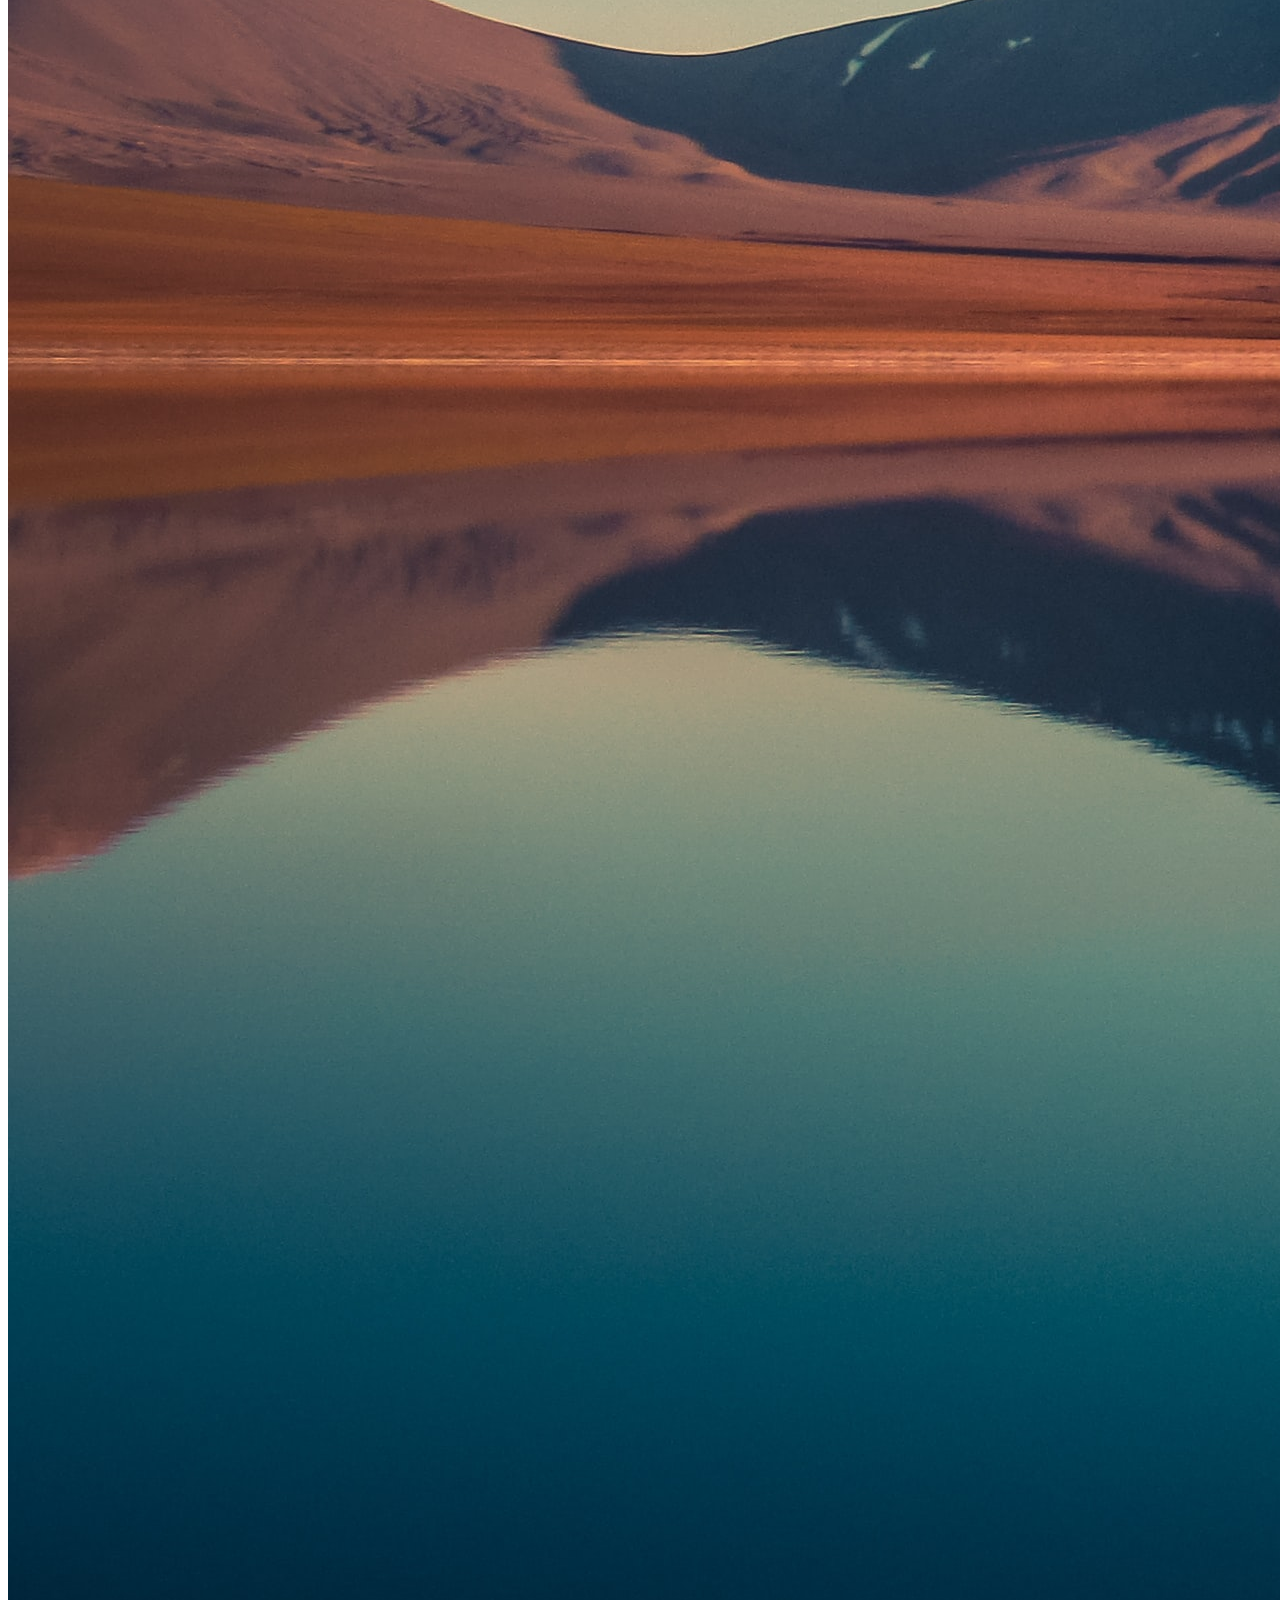
==== commit 54443423: "solucionado problema de github pages" ====
--- a/index.html
+++ b/index.html
@@ -19,6 +19,10 @@
 
     <section id="inicio">
 
+
+
+        <!-- navbar componente de bootstrap -->
+        <!-- navbar también usa js -->
         <nav class="navbar navbar-expand-lg fixed-top navbar-dark" id="navbar">
             <div class="container">
                 <a class="navbar-brand " id="titulo" href="#"> <svg id="Layer_1" enable-background="new 0 0 512 512"
@@ -107,6 +111,7 @@
             </div>
         </nav>
 
+            <!-- carusel con js de bootstrap -->
 
         <div id="carouselExampleFade" class="carousel slide carousel-fade" data-bs-ride="carousel">
             <div class="carousel-inner">
@@ -176,9 +181,11 @@
         <h2 class="text-center text-uppercase ">Destacados</h2>
         <hr class="linea-separadora container">
 
+        <!-- cards de bootstrap -->
+
         <div id="cards-container "
             class=" py-2 container d-flex flex-column justify-content-lg-between  justify-content-xl-between  justify-content-xxl-between flex-lg-row flex-xl-row flex-xxl-row ">
-            <div class="card my-3 mx-auto" style="width: 18rem;">
+            <div class="card my-3 mx-auto" style="width: 15rem;">
                 <img src="/assets/img/card1.jpg" class="card-img-top" alt="...">
                 <div class="card-body">
                     <h5 class="card-title related-recipe-title text-center ">Card title</h5>
@@ -186,7 +193,7 @@
                         card's content.</p>
                 </div>
             </div>
-            <div class="card my-3 mx-auto" style="width: 18rem;">
+            <div class="card my-3 mx-auto" style="width: 15rem;">
                 <img src="/assets/img/card2.jpg" class="card-img-top" alt="...">
                 <div class="card-body">
                     <h5 class="card-title related-recipe-title text-center ">Card title</h5>
@@ -194,7 +201,7 @@
                         card's content.</p>
                 </div>
             </div>
-            <div class="card my-3 mx-auto " style="width: 18rem;">
+            <div class="card my-3 mx-auto " style="width: 15rem;">
                 <img src="/assets/img/card3.jpg" class="card-img-top" alt="...">
                 <div class="card-body">
                     <h5 class="card-title related-recipe-title text-center ">Card title</h5>
@@ -202,7 +209,7 @@
                         card's content.</p>
                 </div>
             </div>
-            <div class="card my-3 mx-auto" style="width: 18rem;">
+            <div class="card my-3 mx-auto" style="width: 15rem;">
                 <img src="/assets/img/card4.jpg" class="card-img-top" alt="...">
                 <div class="card-body">
                     <h5 class="card-title related-recipe-title text-center ">Card title</h5>
@@ -212,6 +219,8 @@
             </div>
         </div>
     </section>
+
+    <!-- form de bootrsap -->
 
     <section id="contacto" class="py-5">
         <h2 class="text-center text-uppercase ">Contacto</h2>
@@ -219,8 +228,8 @@
 
         <div class="container">
             <div class="mb-3">
-                <label for="exampleFormControlInput1" class="form-label">Nombre</label>
-                <input type="email" class="form-control" id="exampleFormControlInput1">
+                <label for="exampleFormControlInput1" class="form-label" aria-placeholder="Juanito Perez" >Nombre</label>
+                <input type="text" class="form-control" id="exampleFormControlInput1">
             </div>
             <div class="mb-3">
                 <label for="exampleFormControlInput1" class="form-label">Asunto</label>
--- a/assets/css/styles.css
+++ b/assets/css/styles.css
@@ -0,0 +1,75 @@
+:root{
+    --raleway:'Raleway', sans-serif;
+    --black: #000000;
+    --light-blue: #09DCE3;
+    --white:#FFFFFF;
+
+}
+
+/* .navbar-bar{
+    background-color: transparent;
+} */
+
+html{
+    font-family: var(--raleway);
+}
+
+
+#navbar{
+    font-family: var(--raleway);
+}
+
+#titulo{
+    font-weight: bold;
+}
+
+#quienes-somos{
+    background-color: var(--black);
+    font-family: var(--raleway);
+    color: var(--white);
+}
+
+.icon-container{
+    background-color: var(--light-blue);
+}
+
+
+
+
+
+#destacados{
+    background-color: var(--black);
+    font-family: var(--raleway);
+    color: var(--white);
+}
+
+
+#contacto{
+    background-color: var(--black);
+    font-family: var(--raleway);
+    color: var(--white);
+}
+.card{
+    background-color: var(--light-blue);
+    color: var(--white);
+    
+}
+
+.button{
+    background-color: var(--light-blue);
+    font-family: var(--raleway);
+    color: var(--white);
+}
+
+
+
+#footer{
+    background-color: var(--light-blue);
+    color: var(--white);
+}
+
+svg{
+    width: 2.5em;
+    height: 2.5em;
+}
+
